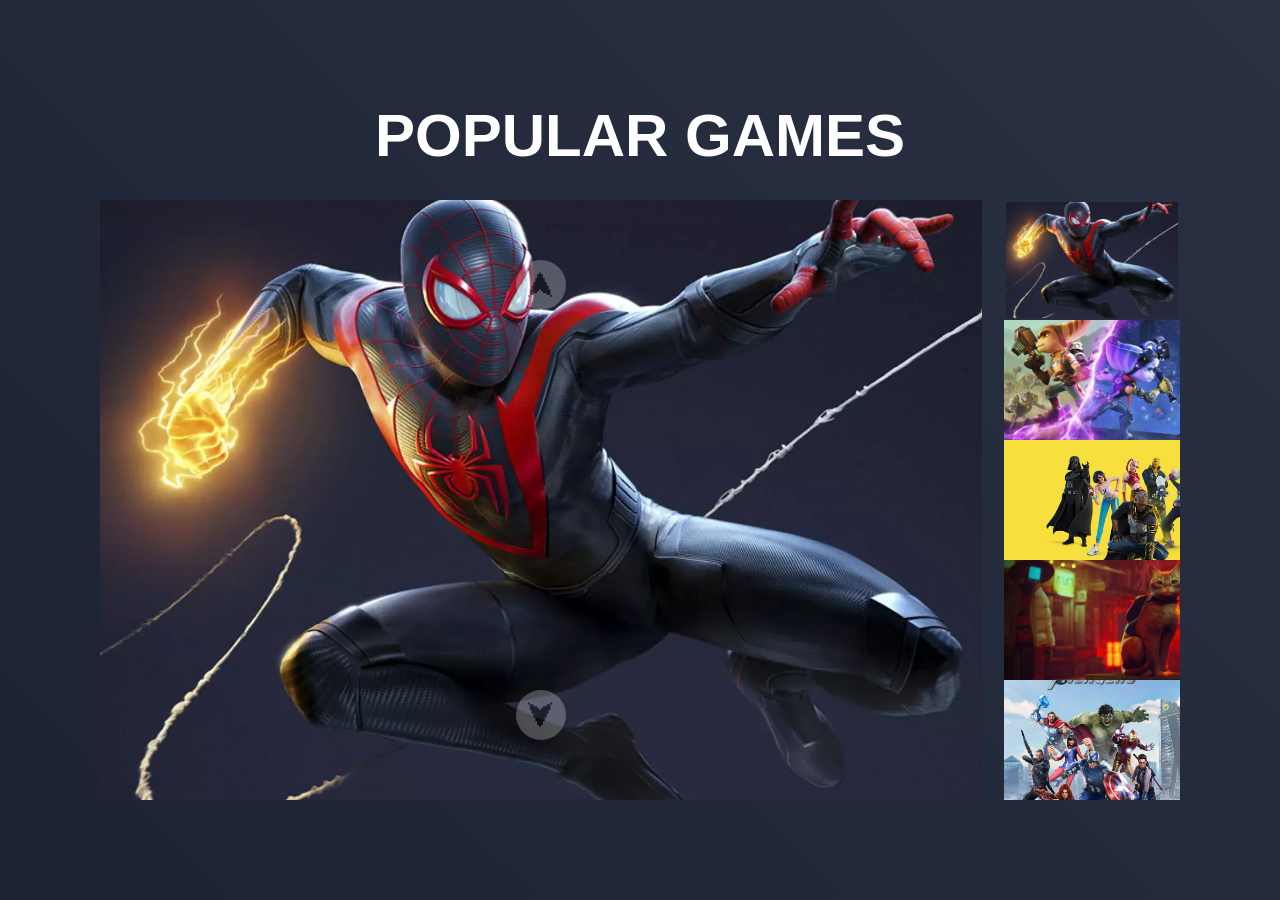
==== index.html @ b2547508 "build: previous project imported" ====
<!DOCTYPE html>
<html lang="en">
<head>
    <meta charset="UTF-8">
    <meta name="viewport" content="width=device-width, initial-scale=1.0">
    <title>Steam</title>
    
    <link rel="stylesheet" href="css/style.css">
</head>
<body>
    <!-- Page wrapper -->
    <div class="page-wrapper">
        <div>
            <h1>
                POPULAR GAMES
            </h1>

            <div class="carousel">
                <!-- Big changing image container -->
                <div id="changing-image" class="img-container">
                    <!-- Buttons to go to previous/next image -->
                    <button id="previous">&#11165;</button>
                    <button id="next">&#11167;</button>

                    <!-- Large image -->
                </div>

                <!-- Images previews -->
                <div id="thumbnails-container">
                    <div class="thumbnail img-container">
                        <!-- Small image -->
                    </div>
                    <div class="thumbnail img-container">
                        <!-- Small image -->
                    </div>
                    <div class="thumbnail img-container">
                        <!-- Small image -->
                    </div>
                    <div class="thumbnail img-container">
                        <!-- Small image -->
                    </div>
                    <div class="thumbnail img-container">
                        <!-- Small image -->
                    </div>
                </div>
            </div>
        </div>
    </div>
    <script type="text/javascript" src="scripts/main.js"></script>
</body>
</html>
---- css/style.css ----
* {
    box-sizing: border-box;
    margin: 0;
    padding: 0;
}


/* Page wrapper */
.page-wrapper {
    width: 100%;
    height: 100vh;
    background-color: #1a2233;
    background-image: linear-gradient(45deg , #1a2233 , #293142);
    display: flex;
    flex-direction: column;
    justify-content: center;
    overflow: auto;
}


.page-wrapper > div {
    width: 100%;
    overflow: auto;
}

h1 {
    color: #ffffff;
    font-size: 60px;
    font-family: 'Gill Sans', 'Gill Sans MT', Calibri, 'Trebuchet MS', sans-serif;
    text-align: center;
    margin-bottom: 30px;
}

.carousel {
    margin: 0 auto;
    width: 90%;
    max-width: 1080px;
    aspect-ratio: 18 / 10;
    display: flex;
    gap: 2%;
    justify-content: space-between;
}


/* Big changing image container */
#changing-image {
    position: relative;
    flex-basis: calc((98% / 6) * 5);
}

/* Buttons to go to previous/next image */
#changing-image > button {
    position: absolute;
    left: 50%;
    transform: translate(-50%, 0);
    width: 5vw;
    max-width: 50px;
    aspect-ratio: 1 / 1;
    padding: 0;
    border-radius: 50%;
    font-size: 30px;
    line-height: 1;
    background-color: #ffffff;
    opacity: 25%;
    appearance: none;
    border: none;
    cursor: pointer;
}

#changing-image > button:hover {
    opacity: 50%;
}

#changing-image > button:active {
    opacity: 75%;
}

#previous {
    top: 10%;
}

#next {
    bottom: 10%;
}

/* Big images */
#changing-image > img {
    display: none;
}

#changing-image > img.active {
    display: block;
}


/* Images previews */
#thumbnails-container {
    flex-basis: calc((98% / 6) * 1);
    display: flex;
    flex-direction: column;
}

/* Single image preview container */
.thumbnail {
    flex-basis: 20%;
}

.thumbnail.active {
    padding: 2px;
    animation: thumbnail-glow 2s alternate infinite ease-in-out;
}

/* Rule for every image container and every image */
.img-container {
    overflow: hidden;
    aspect-ratio: 3 / 2;
}

.img-container > img {
    width: 100%;
    height: 100%;
    object-fit: cover;
}



/* Animation for active preview */
@keyframes thumbnail-glow {
    0% {background-color: #ffffff;}
    100% {background-color: #ffffff80;}
}



@media all and (max-width: 1200px) {
    h1 {
        font-size: 30px;
        margin-bottom: 15px;
    }

    .carousel {
        max-width: 900px;
        aspect-ratio: 5 / 4;
        flex-direction: column;
    }

    #changing-image > button {
        font-size: 3.5vw;
    }
    
    #thumbnails-container {
        flex-direction: row;
    }
}
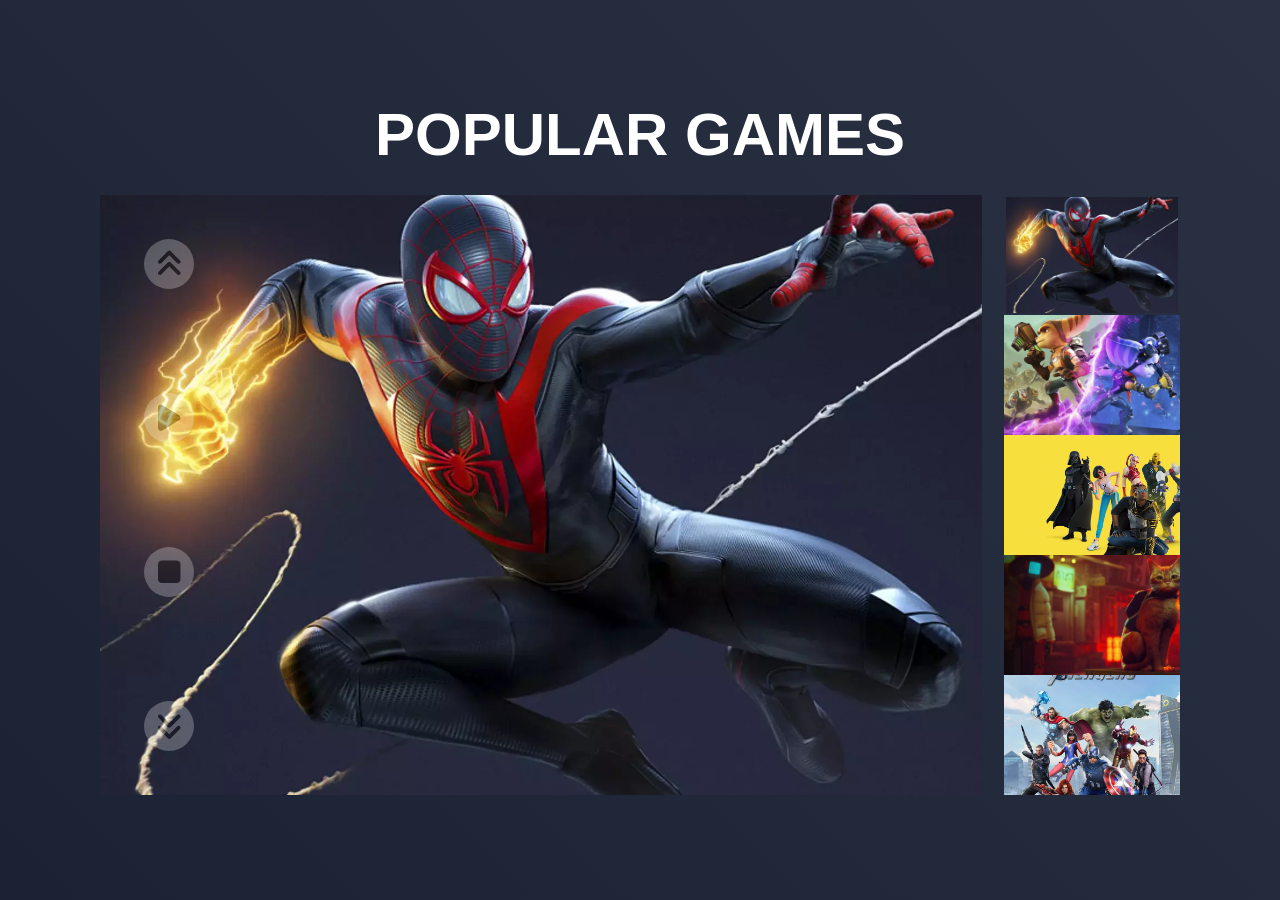
==== commit 4b60bd6a: "feat: buttons added to stop and play the automatic carousel scrolling" ====
--- a/index.html
+++ b/index.html
@@ -5,6 +5,8 @@
     <meta name="viewport" content="width=device-width, initial-scale=1.0">
     <title>Steam</title>
     
+    <link rel="stylesheet" href="https://cdnjs.cloudflare.com/ajax/libs/font-awesome/6.5.2/css/all.min.css" integrity="sha512-SnH5WK+bZxgPHs44uWIX+LLJAJ9/2PkPKZ5QiAj6Ta86w+fsb2TkcmfRyVX3pBnMFcV7oQPJkl9QevSCWr3W6A==" crossorigin="anonymous" referrerpolicy="no-referrer" />
+
     <link rel="stylesheet" href="css/style.css">
 </head>
 <body>
@@ -18,14 +20,19 @@
             <div class="carousel">
                 <!-- Big changing image container -->
                 <div id="changing-image" class="img-container">
-                    <!-- Buttons to go to previous/next image -->
-                    <button id="previous">&#11165;</button>
-                    <button id="next">&#11167;</button>
+                    <!-- Buttons to go to previous/next image and stop/play autoscroll-->
+                    <div class="buttons-container">
+                        <button id="previous" class="carousel-btn"><i class="fa-solid fa-angles-up"></i></button>
+                        <button id="start" class="carousel-btn"><i class="fa-solid fa-play"></i></button>
+                        <button id="stop" class="carousel-btn"><i class="fa-solid fa-stop"></i></button>
+                        <button id="next" class="carousel-btn"><i class="fa-solid fa-angles-down"></i></button>
+                    </div>
+                    <!-- Game large image -->
 
-                    <!-- Large image -->
+                    <!-- Game title and description -->
                 </div>
 
-                <!-- Images previews -->
+                <!-- Game images previews -->
                 <div id="thumbnails-container">
                     <div class="thumbnail img-container">
                         <!-- Small image -->
--- a/css/style.css
+++ b/css/style.css
@@ -2,6 +2,10 @@
     box-sizing: border-box;
     margin: 0;
     padding: 0;
+}
+
+body {
+    font-family: 'Gill Sans', 'Gill Sans MT', Calibri, 'Trebuchet MS', sans-serif;
 }
 
 
@@ -21,12 +25,13 @@
 .page-wrapper > div {
     width: 100%;
     overflow: auto;
+    padding: .5rem 0;
 }
 
 h1 {
     color: #ffffff;
     font-size: 60px;
-    font-family: 'Gill Sans', 'Gill Sans MT', Calibri, 'Trebuchet MS', sans-serif;
+    line-height: 1;
     text-align: center;
     margin-bottom: 30px;
 }
@@ -49,38 +54,42 @@
 }
 
 /* Buttons to go to previous/next image */
-#changing-image > button {
+.buttons-container {
     position: absolute;
-    left: 50%;
-    transform: translate(-50%, 0);
+    top: 0;
+    z-index: 10;
+    width: 100%;
+    height: 100%;
+    display: flex;
+    flex-direction: column;
+    justify-content: space-between;
+    align-items: flex-start;
+    padding: 5%;
+}
+
+.carousel-btn {
     width: 5vw;
     max-width: 50px;
     aspect-ratio: 1 / 1;
     padding: 0;
     border-radius: 50%;
     font-size: 30px;
-    line-height: 1;
     background-color: #ffffff;
     opacity: 25%;
     appearance: none;
     border: none;
     cursor: pointer;
+    display: flex;
+    justify-content: center;
+    align-items: center;
 }
 
-#changing-image > button:hover {
+.carousel-btn:hover {
     opacity: 50%;
 }
 
-#changing-image > button:active {
+.carousel-btn:active {
     opacity: 75%;
-}
-
-#previous {
-    top: 10%;
-}
-
-#next {
-    bottom: 10%;
 }
 
 /* Big images */
@@ -90,6 +99,31 @@
 
 #changing-image > img.active {
     display: block;
+}
+
+#changing-image:hover > img.active {
+    filter: brightness(25%);
+}
+
+/* Game title and description */
+.title-and-description {
+    position: absolute;
+    right: 5%;
+    top: 50%;
+    transform: translate(0 , -50%);
+    display: none;
+    width: 50%;
+    text-align: right;
+    color: #ffffff;
+    z-index: 5;
+}
+
+#changing-image:hover > div.active {
+    display: block;
+}
+
+#changing-image h2 {
+    margin-bottom: 5px;
 }
 
 
@@ -144,8 +178,16 @@
         flex-direction: column;
     }
 
-    #changing-image > button {
-        font-size: 3.5vw;
+    .carousel-btn {
+        font-size: 2.5vw;
+    }
+
+    #changing-image h2 {
+        font-size: 3vw;
+    }
+    
+    #changing-image p {
+        font-size: 2vw;
     }
     
     #thumbnails-container {
